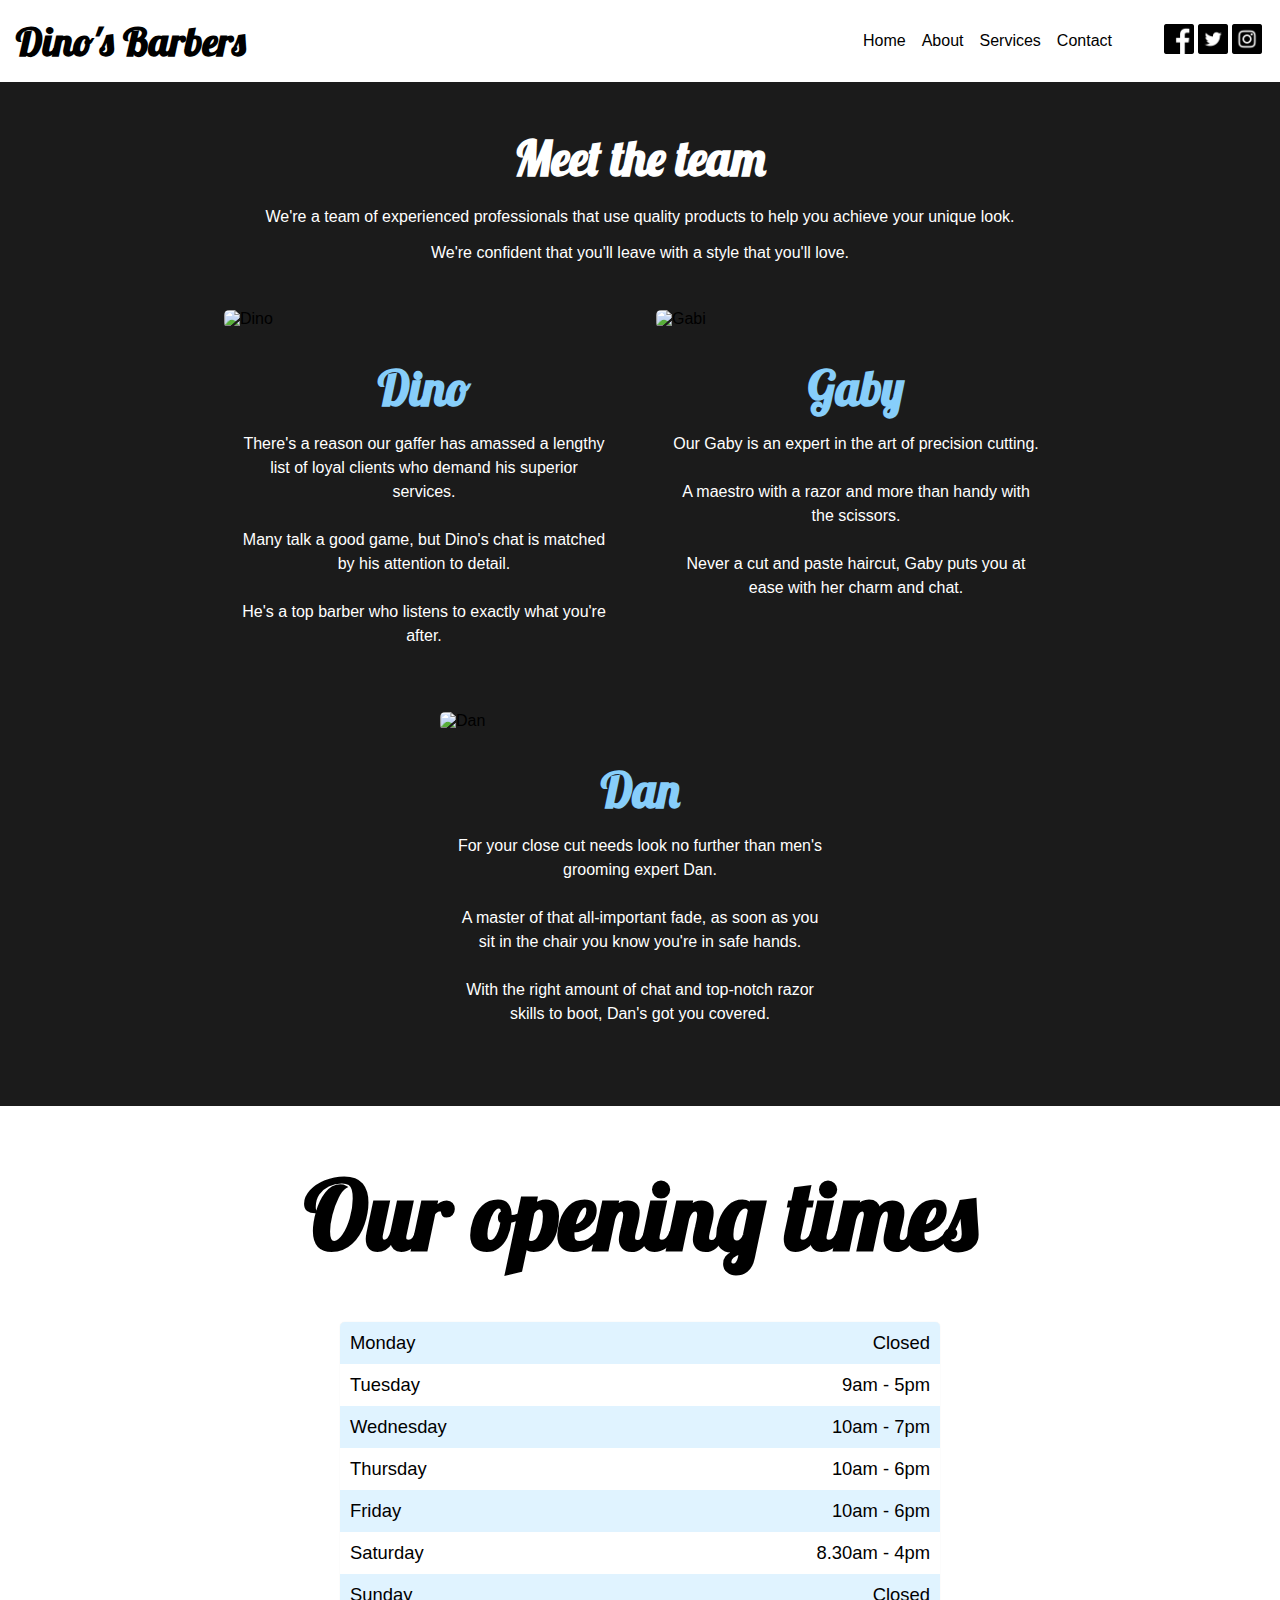
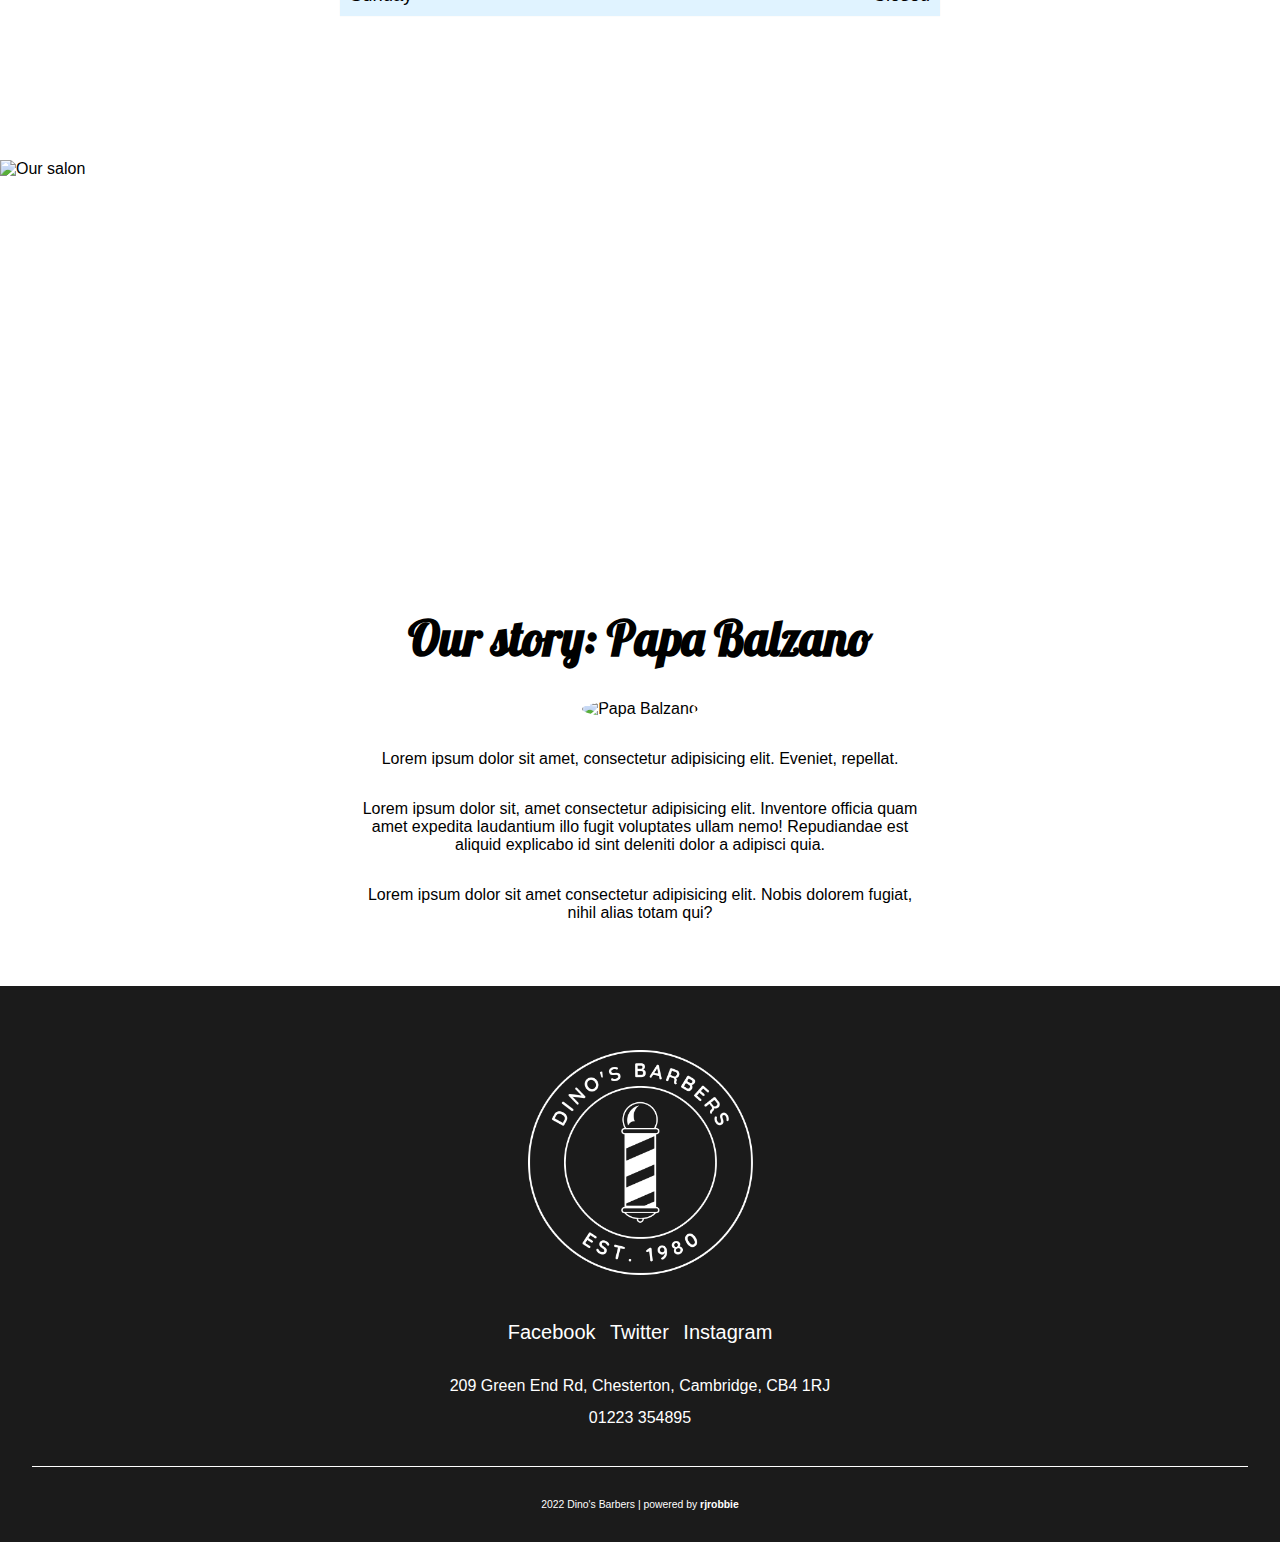
==== about.html @ 307b1c75 "Add files via upload" ====
<!DOCTYPE html>
<html lang="en">
<head>
    <meta charset="UTF-8">
    <meta http-equiv="X-UA-Compatible" content="IE=edge">
    <meta name="viewport" content="width=device-width, initial-scale=1.0">

    <meta property="og:title" content="Dino's Barbers">
    <meta name="twitter:title" content="Dino's Barbers">
    
    <meta property="og:description" content="Your premier destination for professional grooming in Cambridge">
    <meta name="twitter:description" content="Your premier destination for professional grooming in Cambridge">
    <meta name="description" content="Your premier destination for professional grooming in Cambridge">


    <meta property="og:image" content="https://cocky-keller-4f15a8.netlify.app/link-preview-img.html">
    <meta name="twitter:image" content="https://cocky-keller-4f15a8.netlify.app/link-preview-img.html">
    <meta name="twitter:card" content="summary_large_image" />

    <link rel="stylesheet" href="https://fonts.googleapis.com/icon?family=Material+Icons">
    <link rel="stylesheet" href="/style.css">
    <link rel="stylesheet" href="/about.css">
    <link rel="icon"  type="image/png" href="Dino's Barbers White Logo.png">
    <meta name="theme-color" content="#333333">
    <link rel="stylesheet" href="https://fonts.googleapis.com/icon?family=Material+Icons">
    <link rel="stylesheet" href="https://fonts.googleapis.com/icon?family=Material+Icons+Outlined">
    <title>Dino's Barbers</title>
</head>
<body class="body">
    <header class="header" id="header">
        <nav class="nav_container container">
            <div class="nav_content">
                <div class="primary_nav">
                    <a href="/index.html"><h1 class="header-logo" >Dino's Barbers</h1></a>
                </div>
                <div class="secondary_nav">
                    <div class="hero-social-icons">
                        <a href="https://www.facebook.com/DinosBarbersChesterton/" target="blank"><img class="social-icon" src="facebook.png" alt="Facebook social media icon"></a>
                        <a href="https://twitter.com/login?lang=en" target="blank"><img class="social-icon" src="twitter.png" alt="Twitter social media icon"></a>
                        <a href="https://www.instagram.com/dinosbarberscambridge/" target="blank"><img class="social-icon" src="instagram.png" alt="Instagram social media icon"></a>
                    </div>
                    <ul class="nav_list">
                        <li class="nav_link"><a class="anchor" href="/index.html">Home</a></li>
                        <li class="nav_link"><a class="anchor" href="#">About</a></li>
                        <li class="nav_link"><a class="anchor" href="/services.html">Services</a></li>
                        <li class="nav_link"><a class="anchor" href="/contact.html">Contact</a></li>
                    </ul>
                </div>
                
               
                <div class="mobile_nav_btn" id="mobile_nav_btn">
                    <span class="line line1"></span>
                    <span class="line line2"></span>
                    <span class="line line3"></span>
                </div>
                <div class="mobile_nav_menu">
                    <div class="mobile_nav_content">
                        <a class="mobile_nav_content_link" href="/index.html">Home</a>
                        <a class="mobile_nav_content_link" href="/about.html">About</a>
                        <a class="mobile_nav_content_link" href="/services.html">Services</a>
                        <a class="mobile_nav_content_link" href="/contact.html">Contact</a>
                    </div>
                </div>
            </nav>
            </div>
            
    </header>

    <section class="team">
       
        <h2 class="team_title mobile-title">Meet the team</h2>
    <div class="team_subheader">
        <p>We're a team of experienced professionals that use quality products to help you achieve your unique look.</p>
        <br>
        <p>We're confident that you'll leave with a style that you'll love.</p>
    </div>
       
    <div class="team_cards container">
     
        <div class="team_item">
            <img class="team_img" src="https://images.pexels.com/photos/1319459/pexels-photo-1319459.jpeg?auto=compress&cs=tinysrgb&dpr=2&h=750&w=1260" alt="Dino">
            <div class="team_text">
                <h3 class="dino">Dino</h3>
                <p>There's a reason our gaffer has amassed a lengthy list of loyal clients who demand his superior services.</p>
                <br>
                <p>Many talk a good game, but Dino's chat is matched by his attention to detail.</p>
                <br>
                <p>He's a top barber who listens to exactly what you're after.</p>
            </div>
        </div>
        <div class="team_item">
            <img class="team_img" src="https://images.pexels.com/photos/1319459/pexels-photo-1319459.jpeg?auto=compress&cs=tinysrgb&dpr=2&h=750&w=1260" alt="Gabi">
            <div class="team_text">
                <h3 class="gaby">Gaby</h3>
                <p>Our Gaby is an expert in the art of precision cutting.</p>
                <br>
                <p>A maestro with a razor and more than handy with the scissors.</p>
                <br>
                <p>Never a cut and paste haircut, Gaby puts you at ease with her charm and chat.</p>
            </div>
        </div>
        <div class="team_item">
            <img class="team_img" src="https://images.pexels.com/photos/1319459/pexels-photo-1319459.jpeg?auto=compress&cs=tinysrgb&dpr=2&h=750&w=1260" alt="Dan">
            <div class="team_text">
                <h3 class="dan">Dan</h3>
                <p>For your close cut needs look no further than men's grooming expert Dan.</p>
                <br>
                <p>A master of that all-important fade, as soon as you sit in the chair you know you're in safe hands.</p>
                <br>
                <p>With the right amount of chat and top-notch razor skills to boot, Dan's got you covered.</p>
            </div>
        </div>
        
    </div>
</section>


    <section class="opening-hours">
        <section class="hours-title">
            <h1>Our opening times</h1>
        </section>
    
        <table class="hours-table">
            <tbody>
                <tr>
                    <td>Monday</td>
                    <td class="left-align">Closed</td>
                </tr>
                <tr>
                    <td>Tuesday</td>
                    <td class="left-align">9am - 5pm</td>
                </tr>
                <tr>
                    <td>Wednesday</td>
                    <td class="left-align">10am - 7pm</td>
                </tr>
                <tr>
                    <td>Thursday</td>
                    <td class="left-align">10am - 6pm</td>
                </tr>
                <tr>
                    <td>Friday</td>
                    <td class="left-align">10am - 6pm</td>
                </tr>
                <tr>
                    <td>Saturday</td>
                    <td class="left-align">8.30am - 4pm</td>
                </tr>
                <tr>
                    <td>Sunday</td>
                    <td class="left-align">Closed</td>
                </tr>
            </tbody>
        </table>
    </section>



    <section class="our-story">
        <div class="story_item">
            <img class="story_img" src="https://scontent-lhr8-1.xx.fbcdn.net/v/t1.6435-9/163755084_3572188856226819_3044896587707706863_n.jpg?stp=dst-jpg_s960x960&_nc_cat=108&ccb=1-5&_nc_sid=e3f864&_nc_ohc=Up1XEYpcp4QAX_eg3C-&_nc_ht=scontent-lhr8-1.xx&oh=00_AT9nkINhfkmrmN9En-avNOOnmjDPyKsltpGUwCACV7RMWw&oe=625C53D7" alt="Our salon">
            <div class="story_text">
                <h3 class="story_title">Our story: Papa Balzano</h3>
                <img class="papa-balzano" src="https://images.pexels.com/photos/1319459/pexels-photo-1319459.jpeg?auto=compress&cs=tinysrgb&dpr=2&h=750&w=1260" alt="Papa Balzano">
            </div>
            <div class="story-para">
                <p>Lorem ipsum dolor sit amet, consectetur adipisicing elit. Eveniet, repellat.</p>
                <p>Lorem ipsum dolor sit, amet consectetur adipisicing elit. Inventore officia quam amet expedita laudantium illo fugit voluptates ullam nemo! Repudiandae est aliquid explicabo id sint deleniti dolor a adipisci quia.</p>
                <p>Lorem ipsum dolor sit amet consectetur adipisicing elit. Nobis dolorem fugiat, nihil alias totam qui?</p>
            </div>
        </div>
    </section>




    <footer class="footer">

        <div class="footer_container container">
            <div class="footer_content">

                <div class="footer_img"> 
                    <a href="/index.html"><img class="dinos_logo" src="Dino's Barbers White Logo.png" alt="Dino's Barbers Logo"></a>
                </div>
        
                <div class="footer-social-links">
                    <a href="https://www.facebook.com/DinosBarbersChesterton/" target="blank">Facebook</a>
                    <a href="https://twitter.com/login?lang=en" target="blank">Twitter</a>
                    <a href="https://www.instagram.com/dinosbarberscambridge/" target="blank">Instagram</a>
                </div>
                
                <div class="footer_text">
                    <p>209 Green End Rd, Chesterton, Cambridge, CB4 1RJ</p>
                    <p>01223 354895</p>
                </div>
            </div>
            
            <div class="sub_footer">
                <p>2022 Dino's Barbers | powered by <a class="footer_anchor" href="https://www.rjrobbie.dev/" target="blank">rjrobbie</a></p>
            </div>
        </div>
       
    </footer>

   


    <script src="/script.js"></script>
</body>
</html>
---- style.css ----
@import url('https://fonts.googleapis.com/css2?family=Varela&display=swap');
@import url('https://fonts.googleapis.com/css2?family=Lobster&display=swap');

:root {
    --primary-color: #1b1b1b;
    --secondary-color: #FFBF00;
    --tertiary-color: #F1AC88FF;
}

*,
*::after,
*::before {
    box-sizing: border-box;
    margin: 0;
    padding: 0;
}

.body {
    font-family: Arial, Helvetica, sans-serif;    
    scroll-behavior: smooth;
    position: relative;
}

.header {
    z-index: 10;
    display: flex;
    background-color: black;
    align-items: center;
    justify-content: space-between;
    position: fixed;
    width: 100%;
    top: 0;
}

.primary_nav h1 {
    font-family: 'Lobster', cursive;
    font-size: 2.5rem;
}

.primary_nav a {
    text-decoration: none;
    color: black;
}

.nav_content {
    width: 1400px;
    display: flex;
    align-items: center;
    justify-content: space-between;
    width: 100%;
}

.nav_container {
    display: flex;
    width: 100%;
    justify-content: space-between;
    align-items: center;
    background-color: white;
}

.nav_list {
    display: flex;
    list-style-type: none;
}

.nav_link {
    margin-left: 1rem;
}

.secondary_nav {
    display: flex;
    align-items: center;
    flex-direction: row-reverse;
}

.hero-social-icons {
    margin-left: 50px;
    display: flex;
    flex-direction: row;
    width: auto;
}

.hero-social-icons img {
    width: 30px;
    margin: 2px;
}

.social-icon {
    color: #000;
}

.social-icon:hover {
    opacity: .5;
}

.line {
    display: block;
    height: 4px;
    width: 30px;
    margin: 2px;
    background-color: var(--primary-color);
    transition: ease-in-out .75s;
    border-radius: 15px;
}

.btnX .line1 {
  top: 0px;
  transform: rotateZ(45deg);
  position: absolute;
  transition: ease-in-out .75s;
  }

.btnX .line2 {
   opacity: 0;
   background-color: white;
   transform: translateX(10px);
   transition: ease-in-out .5s;
}

.btnX .line3 {
    width: 30px;
    transform: rotateZ(-45deg);
    top: 24;
    position: absolute;
    transition: ease-in-out .75s;
}

.mobile_nav_btn {
    background-color: none;
    position: relative;
    display: flex;
    flex-direction: column;
    justify-content: center;
    align-items: center;
    padding: 0;
    margin: 0;
    cursor: pointer;
}

.mobile_nav_menu {
    position: absolute;
    left: 0;
    top: 25px;
    background-color: var(--primary-color);
    z-index: -99999999;
    transform: translateY(-300px);
    transition: ease-in-out .75s;
    width: 100%;
    margin-left: auto
}

.active {
    transform: translateY(50px);
}

.line1 .line_active {
    transform: translateY(-60px);
}

.mobile_nav_content {
    text-align: center;  
    width: 100%;
    display: flex;
    flex-direction: column;
}

.mobile_nav_content_link {
    text-decoration: none;
    color: white;
    padding: 2rem;
}

.anchor {
    text-decoration: none;
    color: black;
}

.anchor:hover {
    opacity: .5;
}

span.material-icons-outlined {
    display: flex;
    justify-content: center;
    align-items: center;
    text-align: center;
    margin-left: 30%;
    font-size: 24px;
    margin: 0;
    padding: 0;
}

.call-button,
.book-button {
    display: flex;
    justify-content: center;
    align-items: center;
    width: 150px;
    cursor: pointer;
    font-weight: bold;
    margin-top: .75rem;
    border-radius: 5px;
    margin: 10px;
}

.btn {
    background-color: var(--secondary-color);
    padding: .5rem 1rem;
    border: none;
    text-transform: uppercase;
    color: black;
    cursor: pointer;
    margin: auto;
}


.hero {
    padding-top: 5rem;
    height: 100vh;
}


.hero_btn,
.popular_btn {
    margin-top: .6rem;
    border-radius: 5px;
    font-weight: bold;
}

.hero_content { 
    width: 100%;
    padding: 1rem;
}

.hero_container {
    background: url(Hero\ Image.jpg);
    background-position: center;
    background-size: cover;
    background-repeat: no-repeat;
    height: 85vh;
    display: flex;
    justify-content: center;
    align-items: center;
    box-shadow:inset 0 0 0 2000px #00000096;
}

.hero_text {
    display: flex;
    flex-direction: column;
    align-items: center;
    justify-content: center;
    text-align: center;
    width: 90%;
    height: 80vh;
    margin: 0 auto;
}

.hero_title {
    font-size: 3rem;
    line-height: 5rem;
    color: white;
    font-family: 'Lobster', cursive;
    font-size: 4rem;
}

.hero_p {
    color:white;
    font-size: 1.25rem;
    padding: .15rem 0rem;
    margin-bottom: .25rem;
}

.call-button {
    display: none;
}


.hero-cta a {
    text-decoration: none;
    margin: 2.5px;
}

.hero-cta span {
    margin-right: 10px;
}

.social-icon {
    width: 50px;
}

.home_services {
    background-color: var(--primary-color);
    margin-top: 5rem;
    padding: 2rem;
}

.home_services_cards,
.customer_comment_cards {
    display: flex;
    flex-wrap: wrap;
    justify-content: center;
}

.home_services_img {
    object-fit: cover;
    width: 100%;
    height: 400px;
}

.home_services_item {
    width: 400px;
    margin: 1rem;
    background-color: rgba(255, 255, 255, 0.199);
}

.home_services_text {
    color: rgb(255, 255, 255);
    padding: 2rem 1rem;
    line-height: 1.5rem;
    text-align: center;
}

.service_title {
    font-family: 'Lobster', cursive;
    font-size: 4rem;
    margin-top: 1rem;
    margin-bottom: 1.25rem;
    text-align: center;
    color: white;
}

.services-btn {
    font-weight: bold;
}

.comments_title {
    font-family: 'Lobster', cursive;
    font-size: 4rem;
    margin-bottom: 1.25rem;
    text-align: center;
    color: white;
    padding-bottom: 3rem;
}

.gallery_title {
    font-family: 'Lobster', cursive;
    font-size: 4rem;
    margin-bottom: 2rem;
    text-align: center;
}

.comments-slider {
    background-color: #1b1b1b;
    width: 100%;
    color: white;
    display: flex;
    flex-direction: column;
    padding: 4rem 0;
}

.comments-container {
    position: relative;
    display: flex;
    margin: auto;
    flex-direction: column;
    justify-content: center;
    align-items: center;
    text-align: center;
    max-width: 1300px;
    width: 100%;
}

.myComments {
    height: 300px;
    max-width: 1000px;
    width: 70%;
    display: none;
    background-color: rgba(255, 255, 255, 0.041);
}

.comment-text {
    color: #f2f2f2;
    font-size: 1.25rem;
    height: 100%;
    width: 80%;
    text-align: center;
    display: flex;
    flex-direction: column;
    justify-content: center;
    align-content: center;
    margin: auto;
}

.comment-name {
    margin-top: 1rem;
}

span.material-icons {
    font-size: 60px;
  }
  

.before {
    cursor: pointer;
    position: absolute;
    top: 35%;
    left: 5%;
}

.next {
    cursor: pointer;
    position: absolute;
    top: 35%;
    right: 5%;
}

.progress-dots {
    margin-top: 1rem;
    display: flex;
}

.dot {
    height: 15px;
    width: 15px;
    margin: 0 3px;
    background-color: #bbb;
    border-radius: 50%;
    display: inline-block;
    transition: background-color .6s ease
}

.activeDot {
    background-color: #717171
}

.home_services_text h3 {
    margin-bottom: 1rem;
    font-size: 1.5rem;
}

.home_services_text p {
    margin-bottom: 1rem;
}

.services_footer-text > * {
    padding: .5rem;
}

.services_footer {
    color: rgb(255, 255, 255);
    text-align: center;
}

.services-btn {
    margin-top: 1rem;
    margin-bottom: 1rem;
    border-radius: 5px;
}


.most_popular {
    padding-bottom: 3rem;
}

.most_popular_content {
    margin-top: 2rem;
    display: flex;
    flex-direction: column;
    align-content: center;
    justify-content: center;
}

.most_popular_title {
    padding: 2rem;
    font-size: 1.75rem;
    text-align: center;
}

.most_popular_box {
    display: flex;
    flex-wrap: wrap;
    margin: auto;
    justify-content: center;
    width: auto;
}

.most_popular_img {
   display: flex;
   justify-content: center;
   align-items: center;
   object-fit: contain;
   overflow: hidden;
}  

.skin-fade {
    width: 400px;
    box-shadow: 0 0 10px rgba(0, 0, 0, 0.15);
    border-radius: 5px;
}



.most_popular_text {
    display: flex;
    align-items: center;
    justify-content: center;
    font-size: 1.15rem;
    margin-top: 2rem;
}

.popular_text_content_header {
    margin-bottom: 1rem;
    margin-top: -2rem;
    font-family: 'Lobster', cursive;
    font-size: 4rem;
}

.popular_text_content {
    text-align: center;
}

.popular_text_content_price {
    margin: 1rem 0;
    font-weight: 700;
}

.image_gallery {
    padding: 3rem 0rem;
    margin-bottom: 3rem;
}

.gallery_header {
    padding-bottom: 2rem;
    margin-left: 2rem;
    font-size: 1rem;
    text-align: center;
    line-height: 4rem;
    width: 100%;
}

.gallery_header h3 {
    font-family: 'Lobster', cursive;
    font-size: 2rem;
    width: 100%;
}

.gallery_container {
    display: flex;
    flex-wrap: wrap;
    justify-content: center;
    width: 100%;
    max-width: 1400px;
    margin: auto    ;
}

.image_card {
    position: relative;
    width: 325px;
    height: 325px;
    margin: .325rem;  
    overflow: hidden;
}

.image_card img {
    transition: ease-in-out .5s;
}


.image_card_item {
    display: block;
    object-fit: cover;
    width: 100%;
    height: 100%;
}

.image_card:hover img {
    transform: scale(1.05);
    transition: ease-in-out .5s;
}

.image_card_overlay {
    position: absolute;
    top: 0;
    left: 0;
    height: 100%;
    width: 100%;
    display: flex;
    flex-direction: column;
    justify-content: center;
    align-items: center;
    background-color: #1b1b1bb6;
    color: white;
    opacity: 0;
    transition: ease-in-out .25s;
    text-align: center;
    padding: 1rem;   
}


.image_card_overlay:hover {
    opacity: 1;
    transition-delay: 0.15s;
}

.footer {
    background-color: var(--primary-color);
    padding-top: 2rem;
}

.footer_content {
    display: flex;
    flex-direction: column;
    flex-wrap: wrap;
    justify-content: center;
    align-items: center;
    text-align: center;
    padding: 2rem;
    line-height: 2rem;
    color: white;
}

.sub_footer {
    border-top: solid .5px white;
    width: 95%;
    margin: auto;
    padding: 2rem 0rem;
    font-size: .65rem;
    color: white;
    text-align: center;
}

.dinos_logo {
    width: 225px;
    margin-bottom: 30px;
}

.footer_anchor {
    text-decoration: none;
    color: white;
    font-weight: 900;
}

.footer_anchor:hover {
    color: lightgreen;
}

.footer-social-links {
    margin-bottom: 20px;
}

.footer-social-links a {
    text-decoration: none;
    font-size: 1.25rem;
    margin: 5px;
    color: white;
}

.footer-social-links a:hover {
    opacity: .5;
}



@media (max-width: 1920px) {
    .mobile_nav_btn {
        display: none;
    }

    .tertiary_nav {
        display: none;
    }
    
    .mobile_nav_menu {
        display: none;
    }
    
    .active {
        display: none;
    }
}

@media (max-width: 2000px) {
    .nav_content {
        padding: 1rem;
    }

    .hero_container {
       margin: 0rem 1rem 0rem 1rem;
       height: 88vh;
    }
}

@media (max-width: 600px) {
    .secondary_nav {
        display: none;
    }

    .mobile_nav_btn {
        display: flex;
    }

    .mobile_nav_menu {
        display: flex;
    }

    .nav_content {
        padding: 1rem;
    }

    .call-button {
        display: flex;
    }

    .before {
        left: 1%;
    }
    
    .next {
        right: 1%;
    }

    .mobile-title {
        font-size: 2.5rem;
    }

    .hero_title {
        line-height: 3rem;
        padding-bottom: 1.5rem;
    }

    .book-button {
        margin-top: -10px;
    }
 

}
---- about.css ----
@import url('https://fonts.googleapis.com/css2?family=Varela&display=swap');
@import url('https://fonts.googleapis.com/css2?family=Lobster&display=swap');

:root {
    --primary-color: #1b1b1b;
    --secondary-color: #FFBF00;
    --tertiary-color: #F1AC88FF;
}

*,
*::after,
*::before {
    box-sizing: border-box;
    margin: 0;
    padding: 0;
}

.body {
    font-family: Arial, Helvetica, sans-serif;    
    scroll-behavior: smooth;
    position: relative;
}

.header {
    z-index: 10;
    display: flex;
    background-color: black;
    align-items: center;
    justify-content: space-between;
    position: fixed;
    width: 100%;
    top: 0;
}

.primary_nav h1 {
    font-family: 'Lobster', cursive;
    font-size: 2.5rem;
}

.nav_content {
    width: 1400px;
    display: flex;
    align-items: center;
    justify-content: space-between;
    width: 100%;
}

.nav_container {
    display: flex;
    width: 100%;
    justify-content: space-between;
    align-items: center;
    background-color: white;
}

.nav_list {
    display: flex;
    list-style-type: none;
}

.nav_link {
    margin-left: 1rem;
}

.secondary_nav {
    display: flex;
    align-items: center;
    flex-direction: row-reverse;
}

.social-icon {
    color: #000;
}

.social-icon:hover {
    opacity: .5;
}

.line {
    display: block;
    height: 4px;
    width: 30px;
    margin: 2px;
    background-color: var(--primary-color);
    transition: ease-in-out .75s;
    border-radius: 15px;
}

.btnX .line1 {
  top: 0px;
  transform: rotateZ(45deg);
  position: absolute;
  transition: ease-in-out .75s;
  }

.btnX .line2 {
   opacity: 0;
   background-color: white;
   transform: translateX(10px);
   transition: ease-in-out .5s;
}

.btnX .line3 {
    width: 30px;
    transform: rotateZ(-45deg);
    top: 24;
    position: absolute;
    transition: ease-in-out .75s;
}

.mobile_nav_btn {
    background-color: none;
    position: relative;
    display: flex;
    flex-direction: column;
    justify-content: center;
    align-items: center;
    padding: 0;
    margin: 0;
    cursor: pointer;
}

.mobile_nav_menu {
    position: absolute;
    left: 0;
    top: 25px;
    background-color: var(--primary-color);
    z-index: -99999999;
    transform: translateY(-300px);
    transition: ease-in-out .75s;
    width: 100%;
    margin-left: auto
}

.active {
    transform: translateY(50px);
}

.line1 .line_active {
    transform: translateY(-60px);
}

.mobile_nav_content {
    text-align: center;  
    width: 100%;
    display: flex;
    flex-direction: column;
}

.mobile_nav_content_link {
    text-decoration: none;
    color: white;
    padding: 2rem;
}

.anchor {
    text-decoration: none;
    color: black;
}

.anchor:hover {
    opacity: .5;
}

span.material-icons-outlined {
    display: flex;
    justify-content: center;
    align-items: center;
    text-align: center;
    margin-left: 30%;
    font-size: 24px;
    margin: 0;
    padding: 0;
}


.hours-title {
    padding: 3rem;
    font-family: 'Lobster', cursive;
    font-size: 3rem;
    text-align: center;
}

.hours-title p {
    font-family: Arial, Helvetica, sans-serif;
    font-size: 1rem;
    margin-top: 1rem;
}

.hours-table {
    border-collapse: collapse;
    margin: 25px 0;
    font-size: 1.15rem;
    width: 600px;
    max-width: 90%;
    border-radius: 5px 5px 0 0;
    overflow: hidden;
    box-shadow: 0 0 1px rgba(0, 0, 0, 0.15);
    margin: auto;
    margin-bottom: 6rem;
}

.hours-table thead tr {
    background-color: lightskyblue;
}

.our-story {
    padding: 3rem 0;
}

.story_text {
    text-align: center;
    margin: auto;
    padding: 1rem;
}

.hours-table th,
.hours-table td {
    padding: 10px;
    text-align: left;
}

.hours-table tbody tr:nth-child(odd) {
    background-color: rgb(224, 243, 255);
}

.left-align {
    display: flex;
    justify-content: flex-end;
}

.team {
    background-color: var(--primary-color);
    margin-top: 5rem;
    padding: 2rem;
}

.team_subheader {
    display: flex;
    flex-direction: column;
    justify-content: center;
    align-items: center;
    padding-bottom: 2rem;
    color: white;
    text-align: center;
}

.team_cards {
    display: flex;
    flex-wrap: wrap;
    justify-content: center;
}

.team_img {
    object-fit: cover;
    width: 100%;
    height: 400px;
    border-radius: 5px;
}

.team_item {
    width: 400px;
    margin: 1rem;
}

.team_text {
    color: rgb(255, 255, 255);
    padding: 2rem 1rem;
    line-height: 1.5rem;
    text-align: center;
}

.dino,
.gaby,
.dan {
    font-family: 'Lobster', cursive;
    font-size: 3rem;
    padding: 2rem;
    margin-top: -1rem;
    color: lightskyblue;
}

.team_title {
    font-family: 'Lobster', cursive;
    font-size: 3rem;
    margin-top: 1rem;
    margin-bottom: 1.25rem;
    text-align: center;
    color: white;
}

.our-story {
    margin: auto;
}

.story_title {
    font-family: 'Lobster', cursive;
    font-size: 3rem;
    text-align: center;
    margin: auto;
    padding: 2rem 0;
}

.story-para > * {
    text-align: center;
    padding: 1rem;
    margin: auto;
}

.story-para {
    max-width: 90%;
    width: 600px;
}

.story_text p {
    width: 800px;
}

.story_item {
    display: flex;
    flex-direction: column;
    align-items: center;
    margin: auto;
    width: 100%;
}


.story_img {
    width: 100%;
    height: 400px;
    object-fit: cover;
}

.papa-balzano {
    height: 300px;
    width: 300px;
    max-width: 90%;
    border-radius: 50%;
}


.footer {
    background-color: var(--primary-color);
    padding-top: 2rem;
}

.footer_content {
    display: flex;
    flex-direction: column;
    flex-wrap: wrap;
    justify-content: center;
    align-items: center;
    text-align: center;
    padding: 2rem;
    line-height: 2rem;
    color: white;
}

.sub_footer {
    border-top: solid .5px white;
    width: 95%;
    margin: auto;
    padding: 2rem 0rem;
    font-size: .65rem;
    color: white;
    text-align: center;
}

.dinos_logo {
    width: 225px;
    margin-bottom: 30px;
}

.footer_anchor {
    text-decoration: none;
    color: white;
    font-weight: 900;
}

.footer_anchor:hover {
    color: lightgreen;
}

.footer-social-links {
    margin-bottom: 20px;
}

.footer-social-links a {
    text-decoration: none;
    font-size: 1.25rem;
    margin: 5px;
    color: white;
}

.footer-social-links a:hover {
    opacity: .5;
}



@media (max-width: 1920px) {
    .mobile_nav_btn {
        display: none;
    }

    .tertiary_nav {
        display: none;
    }
    
    .mobile_nav_menu {
        display: none;
    }
    
    .active {
        display: none;
    }
}

@media (max-width: 1800px) {
    .nav_content {
        padding: 1rem;
    }

    .hero_container {
       margin: 0rem 1rem 0rem 1rem;
       height: 88vh;
    }
}

@media (max-width: 600px) {
    .secondary_nav {
        display: none;
    }

    .mobile_nav_btn {
        display: flex;
    }

    .mobile_nav_menu {
        display: flex;
    }

    .nav_content {
        padding: 1rem;
    }

    .call-button {
        display: flex;
    }

    .before {
        left: 1%;
    }
    
    .next {
        right: 1%;
    }

    .mobile-title {
        font-size: 2.5rem;
    }

    .hero_title {
        line-height: 3rem;
        padding-bottom: 1.5rem;
    }

    .book-button {
        margin-top: -10px;
    }
 

}
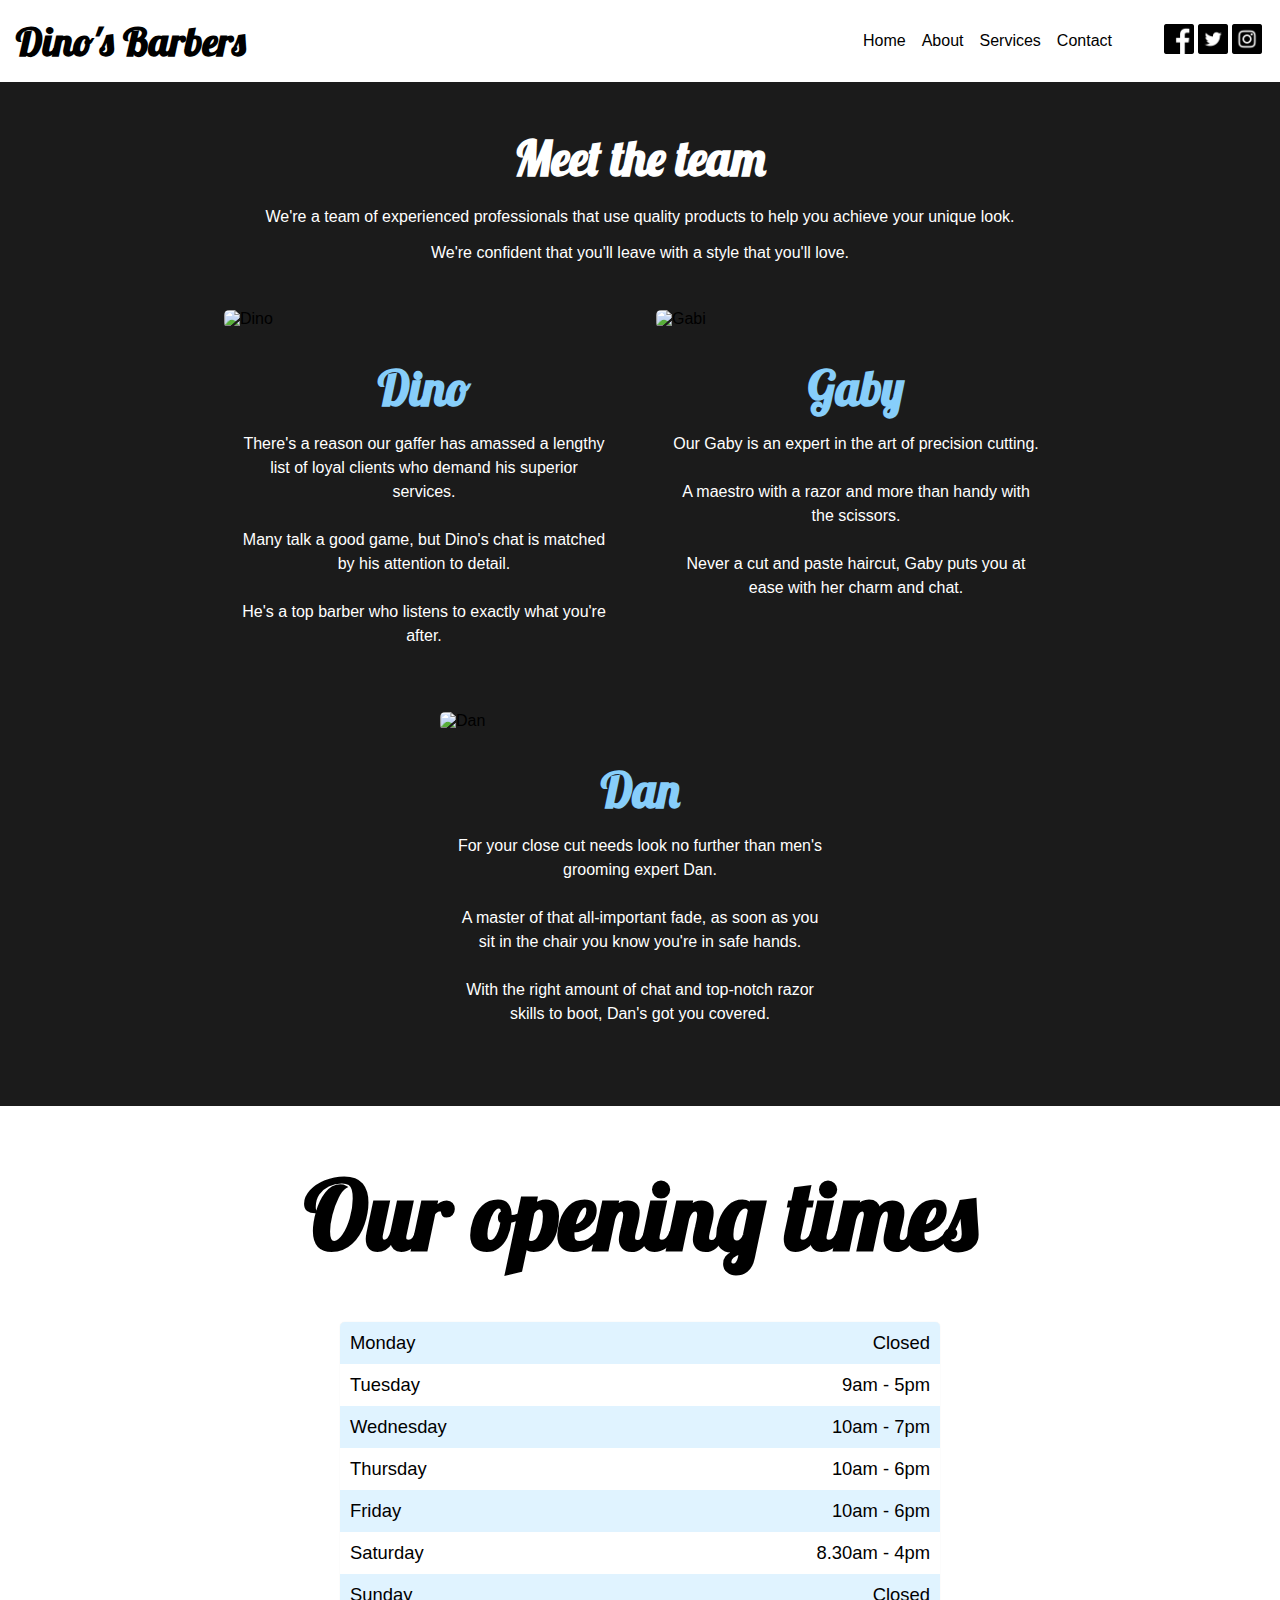
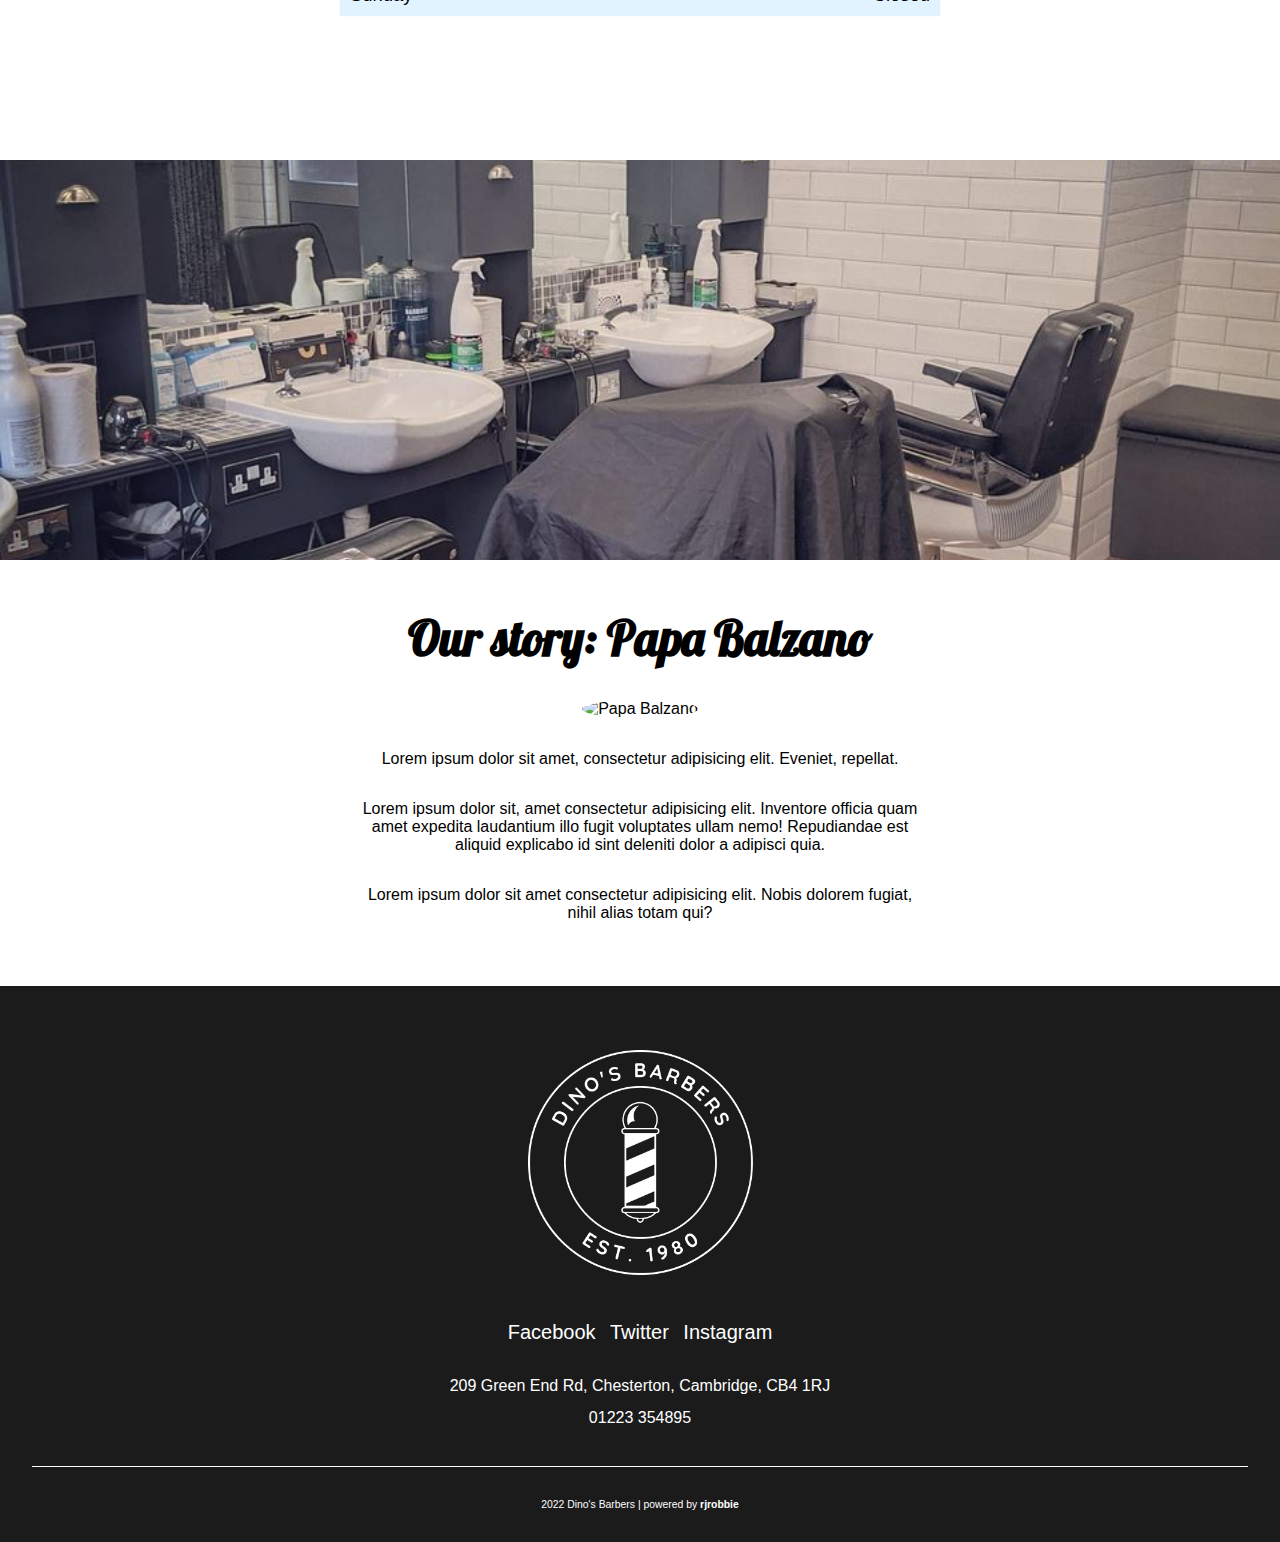
==== commit a650c592: "Add files via upload" ====
--- a/about.html
+++ b/about.html
@@ -15,7 +15,7 @@
 
     <meta property="og:image" content="https://cocky-keller-4f15a8.netlify.app/link-preview-img.html">
     <meta name="twitter:image" content="https://cocky-keller-4f15a8.netlify.app/link-preview-img.html">
-    <meta name="twitter:card" content="summary_large_image" />
+    <meta name="twitter:card" content="image"/>
 
     <link rel="stylesheet" href="https://fonts.googleapis.com/icon?family=Material+Icons">
     <link rel="stylesheet" href="/style.css">
@@ -158,7 +158,7 @@
 
     <section class="our-story">
         <div class="story_item">
-            <img class="story_img" src="https://scontent-lhr8-1.xx.fbcdn.net/v/t1.6435-9/163755084_3572188856226819_3044896587707706863_n.jpg?stp=dst-jpg_s960x960&_nc_cat=108&ccb=1-5&_nc_sid=e3f864&_nc_ohc=Up1XEYpcp4QAX_eg3C-&_nc_ht=scontent-lhr8-1.xx&oh=00_AT9nkINhfkmrmN9En-avNOOnmjDPyKsltpGUwCACV7RMWw&oe=625C53D7" alt="Our salon">
+            <img class="story_img" src="Dino's Barber Link Preview.jpeg" alt="Our salon">
             <div class="story_text">
                 <h3 class="story_title">Our story: Papa Balzano</h3>
                 <img class="papa-balzano" src="https://images.pexels.com/photos/1319459/pexels-photo-1319459.jpeg?auto=compress&cs=tinysrgb&dpr=2&h=750&w=1260" alt="Papa Balzano">
